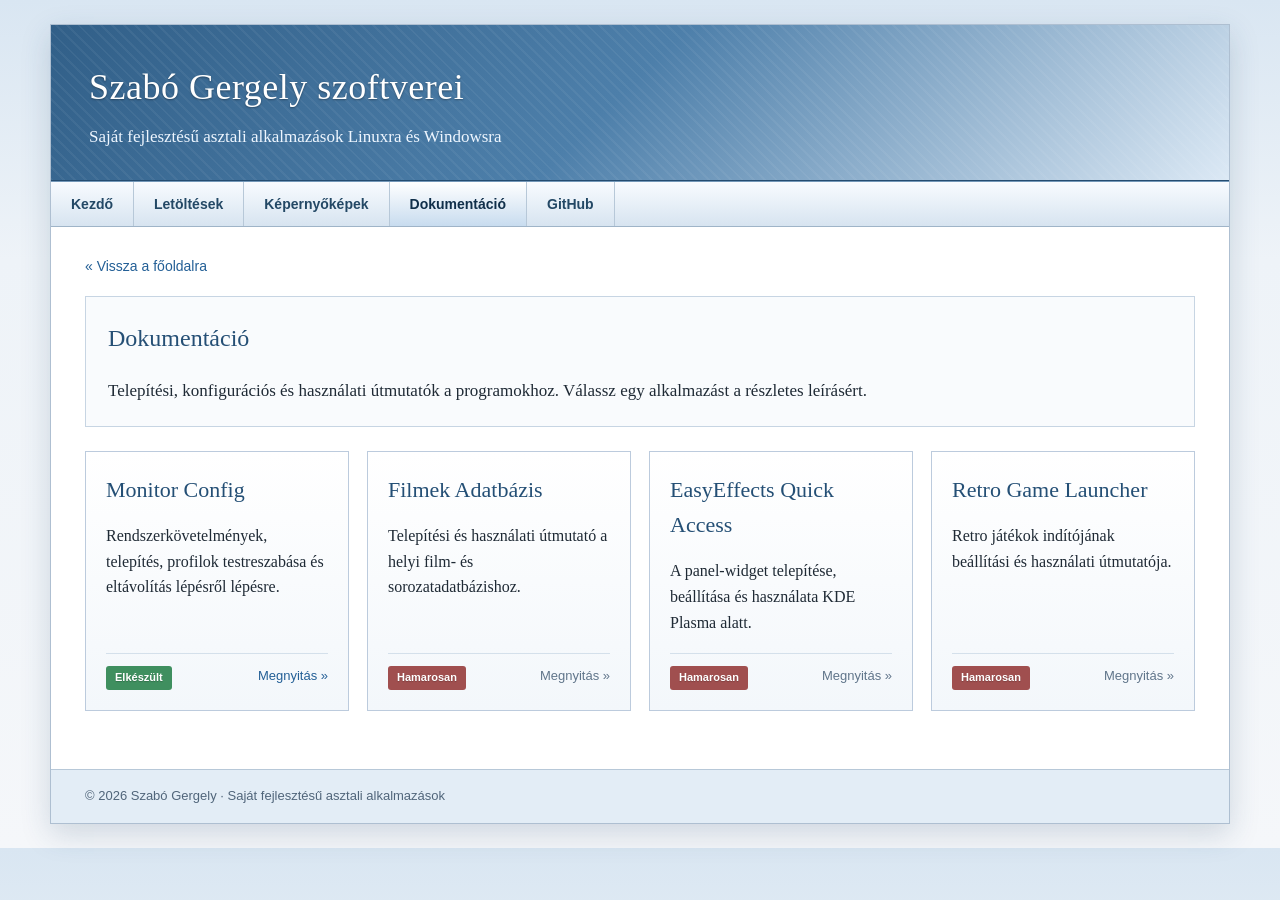
==== dokumentacio/index.html @ 49385f99 "Dokumentáció oldal elkezdése + style.css" ====
<!DOCTYPE html>
<html lang="hu">
<head>
    <meta charset="UTF-8">
    <meta name="viewport" content="width=device-width, initial-scale=1.0">
    <title>Dokumentáció – Szabó Gergely szoftverei</title>
    <link rel="stylesheet" href="../style.css">
    <link rel="icon" href="../favicon.ico" sizes="any">
    <link rel="icon" type="image/png" href="../favicon-32x32.png" sizes="32x32">
    <link rel="icon" type="image/png" href="../favicon-16x16.png" sizes="16x16">
    <link rel="apple-touch-icon" href="../apple-touch-icon.png">
</head>
<body>

    <div class="page">

        <header class="site-header">
            <div class="header-inner">
                <h1>Szabó Gergely szoftverei</h1>
                <p>Saját fejlesztésű asztali alkalmazások Linuxra és Windowsra</p>
            </div>
        </header>

        <nav class="main-nav">
            <a href="../index.html">Kezdő</a>
            <a href="../letoltesek/index.html">Letöltések</a>
            <a href="../kepernyokepek/index.html">Képernyőképek</a>
            <a href="../dokumentacio/index.html" class="active">Dokumentáció</a>
            <a href="https://github.com/szabogergely26" title="A projekt GitHub főoldala">GitHub</a>
        </nav>

        <main class="content">

            <p class="back-link"><a href="../index.html">« Vissza a főoldalra</a></p>

            <section class="intro-box">
                <h2>Dokumentáció</h2>
                <p>
                    Telepítési, konfigurációs és használati útmutatók a programokhoz.
                    Válassz egy alkalmazást a részletes leírásért.
                </p>
            </section>

            <section class="app-grid">

                <article class="app-card">
                    <div class="card-body">
                        <h3>Monitor Config</h3>
                        <p>
                            Rendszerkövetelmények, telepítés, profilok testreszabása
                            és eltávolítás lépésről lépésre.
                        </p>
                    </div>
                    <div class="card-footer">
                        <span class="badge-inline badge-stable">Elkészült</span>
                        <a href="monitor-config.html">Megnyitás »</a>
                    </div>
                </article>

                <article class="app-card">
                    <div class="card-body">
                        <h3>Filmek Adatbázis</h3>
                        <p>
                            Telepítési és használati útmutató a helyi film- és
                            sorozatadatbázishoz.
                        </p>
                    </div>
                    <div class="card-footer">
                        <span class="badge-inline badge-dev">Hamarosan</span>
                        <span class="disabled-link">Megnyitás »</span>
                    </div>
                </article>

                <article class="app-card">
                    <div class="card-body">
                        <h3>EasyEffects Quick Access</h3>
                        <p>
                            A panel-widget telepítése, beállítása és használata
                            KDE Plasma alatt.
                        </p>
                    </div>
                    <div class="card-footer">
                        <span class="badge-inline badge-dev">Hamarosan</span>
                        <span class="disabled-link">Megnyitás »</span>
                    </div>
                </article>

                <article class="app-card">
                    <div class="card-body">
                        <h3>Retro Game Launcher</h3>
                        <p>
                            Retro játékok indítójának beállítási és használati
                            útmutatója.
                        </p>
                    </div>
                    <div class="card-footer">
                        <span class="badge-inline badge-dev">Hamarosan</span>
                        <span class="disabled-link">Megnyitás »</span>
                    </div>
                </article>

            </section>

        </main>

        <footer class="site-footer">
            <p>© 2026 Szabó Gergely · Saját fejlesztésű asztali alkalmazások</p>
        </footer>

    </div>

</body>
</html>
---- style.css ----
/* Project Styles  - main */

* {
    box-sizing: border-box;
}

body {
    margin: 0;
    padding: 24px 0;
    background:
        linear-gradient(180deg, #d9e6f2 0%, #eef3f8 260px, #f5f7fa 100%);
    color: #1f2a35;
    font-family: Georgia, "Times New Roman", serif;
    font-size: 16px;
    line-height: 1.6;
}

a {
    color: #235f96;
    text-decoration: none;
}

a:hover {
    color: #143f66;
    text-decoration: underline;
}

.page {
     width: min(1180px, calc(100% - 48px));
    margin: 0 auto;
    background: #ffffff;
    border: 1px solid #aebfd1;
    box-shadow: 0 10px 28px rgba(35, 70, 105, 0.18);
}

.site-header {
    background:
        linear-gradient(135deg, #315f88 0%, #4d7faa 48%, #dce9f5 100%);
    border-bottom: 1px solid #244c70;
    color: #ffffff;
}

.header-inner {
    padding: 34px 38px 30px 38px;
    background:
        repeating-linear-gradient(
            45deg,
            rgba(255, 255, 255, 0.05),
            rgba(255, 255, 255, 0.05) 2px,
            transparent 2px,
            transparent 8px
        );
}

.site-header h1 {
    margin: 0;
    font-size: 36px;
    font-weight: normal;
    letter-spacing: 0.5px;
    text-shadow: 0 1px 2px rgba(0, 0, 0, 0.35);
}

.site-header p {
    margin: 6px 0 0 0;
    font-size: 17px;
    color: #eef6ff;
}

.main-nav {
    display: flex;
    gap: 0;
    background: linear-gradient(180deg, #f8fbff 0%, #d7e4f0 100%);
    border-top: 1px solid #7397b8;
    border-bottom: 1px solid #9fb4c8;
}

.main-nav a {
    display: block;
    padding: 11px 20px;
    color: #234865;
    font-family: Arial, Helvetica, sans-serif;
    font-size: 14px;
    font-weight: bold;
    border-right: 1px solid #b7c8d8;
    text-decoration: none;
}

.main-nav a:hover,
.main-nav a.active {
    background: linear-gradient(180deg, #ffffff 0%, #c8dcef 100%);
    color: #102f4a;
}

.content {
    padding: 28px 34px 34px 34px;
}

.intro-box,
.featured,
.info-box {
    background: #f9fbfd;
    border: 1px solid #c7d5e3;
    padding: 22px;
    margin-bottom: 24px;
}

.intro-box h2,
.featured h2,
.info-box h3 {
    margin-top: 0;
    color: #254f75;
    font-weight: normal;
}

.intro-box p {
    margin-bottom: 0;
    font-size: 17px;
}

.featured-card {
    background: #ffffff;
    border: 1px solid #b8c7d8;
    padding: 24px;
    box-shadow: inset 0 1px 0 #ffffff;
}

.featured-card h3 {
    margin-top: 0;
    margin-bottom: 8px;
    font-size: 28px;
    color: #1f4d73;
    font-weight: normal;
}

.meta-list {
    margin: 18px 0;
    padding-left: 20px;
}

.button-row {
    display: flex;
    flex-wrap: wrap;
    gap: 10px;
    margin-top: 18px;
}

.button {
    display: inline-block;
    padding: 8px 15px;
    background: linear-gradient(180deg, #ffffff 0%, #dce8f4 100%);
    border: 1px solid #8caac5;
    color: #1f4d73;
    font-family: Arial, Helvetica, sans-serif;
    font-size: 14px;
    font-weight: bold;
    text-decoration: none;
    box-shadow: 0 1px 2px rgba(0, 0, 0, 0.08);
}

.button:hover {
    background: linear-gradient(180deg, #3f78aa 0%, #26577f 100%);
    color: #ffffff;
    text-decoration: none;
}

.button.primary {
    background: linear-gradient(180deg, #4e88ba 0%, #2f638f 100%);
    color: #ffffff;
    border-color: #214f77;
}

.button.primary:hover {
    background: linear-gradient(180deg, #2f638f 0%, #1f4669 100%);
}

.app-grid {
    display: grid;
    grid-template-columns: repeat(auto-fit, minmax(230px, 1fr));
    gap: 18px;
    margin: 24px 0;
}

.app-card {
    min-height: 245px;
    padding: 20px;
    background: linear-gradient(180deg, #ffffff 0%, #f3f7fb 100%);
    border: 1px solid #bccbdd;
    transition:
        transform 0.18s ease,
        box-shadow 0.18s ease,
        border-color 0.18s ease;
}

.app-card:hover {
    transform: translateY(-4px);
    border-color: #6f99bd;
    box-shadow: 0 10px 22px rgba(38, 82, 121, 0.18);
}

.app-card h3 {
    margin-top: 0;
    margin-bottom: 10px;
    color: #244f75;
    font-size: 22px;
    font-weight: normal;
}

.app-card p {
    margin-bottom: 18px;
}

.card-footer {
    display: flex;
    justify-content: space-between;
    gap: 10px;
    margin-top: auto;
    padding-top: 12px;
    border-top: 1px solid #d4e0eb;
    font-family: Arial, Helvetica, sans-serif;
    font-size: 13px;
}

.card-footer span {
    color: #60758a;
}

.info-columns {
    display: grid;
    grid-template-columns: 1fr 1fr;
    gap: 18px;
}

.info-box {
    margin-bottom: 0;
}

.site-footer {
    padding: 16px 34px;
    background: #e3edf6;
    border-top: 1px solid #b7c8d8;
    color: #50657a;
    font-family: Arial, Helvetica, sans-serif;
    font-size: 13px;
}

.site-footer p {
    margin: 0;
}

@media (max-width: 1020px) {
    body {
        padding: 0;
    }

    .page {
        width: 100%;
        border-left: none;
        border-right: none;
    }
}

@media (max-width: 760px) {
    .main-nav {
        flex-wrap: wrap;
    }

    .main-nav a {
        flex: 1 1 50%;
    }

    .app-grid,
    .info-columns {
        grid-template-columns: 1fr;
    }

    .content {
        padding: 22px;
    }

    .site-header h1 {
        font-size: 29px;
    }
}

/* ------------------------------------------------------------------------------------------------------------------------------------------------ */



/* Monito-Config page styles */

.back-link {
    margin: 0 0 18px 0;
    font-family: Arial, Helvetica, sans-serif;
    font-size: 14px;
}

.screenshot-frame {
    background: #ffffff;
    border: 1px solid #c7d5e3;
    padding: 22px;
    margin-bottom: 24px;
}

.screenshot-frame h3 {
    margin-top: 0;
    color: #254f75;
    font-weight: normal;
}

.screenshot-grid {
    display: grid;
    grid-template-columns: repeat(auto-fit, minmax(260px, 1fr));
    gap: 16px;
    margin-top: 16px;
}

.screenshot-grid img {
    width: 100%;
    height: auto;
    border: 1px solid #bccbdd;
    box-shadow: 0 2px 6px rgba(38, 82, 121, 0.12);
}

.download-section {
    background: #f9fbfd;
    border: 1px solid #c7d5e3;
    padding: 22px;
    margin-bottom: 24px;
}

.download-section h3 {
    margin-top: 0;
    color: #254f75;
    font-weight: normal;
}

.button.disabled {
    background: #e6ebf1;
    color: #8a97a5;
    border-color: #c7d1db;
    cursor: not-allowed;
    box-shadow: none;
}

.button.disabled:hover {
    background: #e6ebf1;
    color: #8a97a5;
    text-decoration: none;
}



/* ------------------------------------------------------------------------------------------------------------------------------------------------- */


/* Általános info szekció: Mi ez?, Dokumentáció, stb. */
.info-section {
    background: #f9fbfd;
    border: 1px solid #c7d5e3;
    padding: 22px;
    margin-bottom: 24px;
}

.info-section h3 {
    margin-top: 0;
    color: #254f75;
    font-weight: normal;
}

.info-section p:last-of-type {
    margin-bottom: 0;
}

/* Főbb funkciók: kártyarács */
.feature-grid {
    display: grid;
    grid-template-columns: repeat(auto-fit, minmax(200px, 1fr));
    gap: 14px;
    margin-top: 16px;
}

.feature-card {
    background: #ffffff;
    border: 1px solid #bccbdd;
    padding: 16px;
}

.feature-card h4 {
    margin: 0 0 8px 0;
    color: #244f75;
    font-size: 16px;
    font-weight: bold;
    font-family: Arial, Helvetica, sans-serif;
}

.feature-card p {
    margin: 0;
    font-size: 14px;
}





/* Kártya thumbnail kép + badge */
.card-thumb {
    position: relative;
    margin: -20px -20px 14px -20px;
    overflow: hidden;    /* EZ HIÁNYZOTT - ez vágja le a képet a doboz méretére */
}

.card-thumb img {
    width: 100%;
    height: 140px;
    object-fit: cover;
    display: block;
    border-bottom: 1px solid #bccbdd;
}

.badge {
    position: absolute;
    top: 10px;
    right: 10px;
    padding: 3px 9px;
    font-family: Arial, Helvetica, sans-serif;
    font-size: 11px;
    font-weight: bold;
    border-radius: 3px;
    color: #ffffff;
    text-shadow: 0 1px 1px rgba(0,0,0,0.2);
}

.badge-stable { background: #3f8f5f; }
.badge-preview { background: #c78a2e; }
.badge-dev { background: #a04f4f; }

/* Inline badge (nem abszolút pozicionálva) a doksi-kártyák láblécéhez */
.badge-inline {
    position: static;
    padding: 3px 9px;
    font-family: Arial, Helvetica, sans-serif;
    font-size: 11px;
    font-weight: bold;
    border-radius: 3px;
    color: #ffffff;
    text-shadow: 0 1px 1px rgba(0,0,0,0.2);
}

.disabled-link {
    color: #a3b1bf;
    cursor: not-allowed;
}

.card-footer .badge-inline {
    color: #ffffff;
}

.card-body {
    flex: 1;
}

.platform-icons {
    display: flex;
    gap: 6px;
    align-items: center;
}

/* app-card most flex-oszlopként viselkedik, hogy a footer mindig alul legyen */
.app-card {
    display: flex;
    flex-direction: column;
}

/* info-columns 3 oszlopra bővítve */
.info-columns {
    grid-template-columns: repeat(3, 1fr);
}

@media (max-width: 900px) {
    .info-columns {
        grid-template-columns: 1fr;
    }
}

/* ------------------------------------------------------------------------------------------------------------------------------------------------- */

/* Képernyőképek galéria: kattintható thumbnail + CSS-alapú lightbox (JS nélkül) */

.thumb-link {
    display: block;
    cursor: zoom-in;
    animation: thumb-fade-in 0.5s ease both;
    transition: transform 0.25s ease, box-shadow 0.25s ease;
    position: relative;
}

.thumb-link:hover {
    text-decoration: none;
    transform: translateY(-6px) scale(1.05);
    box-shadow: 0 14px 30px rgba(38, 82, 121, 0.35);
    z-index: 2;
}

.thumb-link img {
    display: block;
    width: 100%;
    height: auto;
    transition: filter 0.25s ease;
}

.thumb-link:hover img {
    filter: brightness(1.03);
}

@keyframes thumb-fade-in {
    from {
        opacity: 0;
        transform: translateY(8px);
    }
    to {
        opacity: 1;
        transform: translateY(0);
    }
}

/* Staggerelt betöltés: minden rácsban a képek kicsit egymás után jelennek meg */
.screenshot-grid .thumb-link:nth-child(1) { animation-delay: 0.02s; }
.screenshot-grid .thumb-link:nth-child(2) { animation-delay: 0.08s; }
.screenshot-grid .thumb-link:nth-child(3) { animation-delay: 0.14s; }
.screenshot-grid .thumb-link:nth-child(4) { animation-delay: 0.20s; }
.screenshot-grid .thumb-link:nth-child(5) { animation-delay: 0.26s; }
.screenshot-grid .thumb-link:nth-child(6) { animation-delay: 0.32s; }
.screenshot-grid .thumb-link:nth-child(7) { animation-delay: 0.38s; }
.screenshot-grid .thumb-link:nth-child(8) { animation-delay: 0.44s; }
.screenshot-grid .thumb-link:nth-child(9) { animation-delay: 0.50s; }

.lightbox {
    display: none;
    position: fixed;
    top: 0;
    left: 0;
    width: 100%;
    height: 100%;
    padding: 40px;
    background: rgba(15, 25, 35, 0.85);
    align-items: center;
    justify-content: center;
    z-index: 100;
    cursor: zoom-out;
    animation: lightbox-fade-in 0.25s ease;
}

.lightbox:target {
    display: flex;
}

.lightbox img {
    max-width: 100%;
    max-height: 100%;
    border: 3px solid #ffffff;
    box-shadow: 0 10px 30px rgba(0, 0, 0, 0.5);
    animation: lightbox-zoom-in 0.25s ease;
}

@keyframes lightbox-fade-in {
    from { opacity: 0; }
    to { opacity: 1; }
}

@keyframes lightbox-zoom-in {
    from {
        opacity: 0;
        transform: scale(0.93);
    }
    to {
        opacity: 1;
        transform: scale(1);
    }
}
/* ------------------------------------------------------------------------------------------------------------------------------------------------- */

/* Képernyőképek galéria: Rács / Szalag nézetváltó (checkbox + :checked trükk, JS nélkül) */

.view-toggle-row {
    display: flex;
    justify-content: flex-end;
    margin-bottom: 20px;
}

.view-toggle-input {
    display: none;
}

.view-toggle-label {
    display: inline-block;
    user-select: none;
}

.view-toggle-label::before {
    content: "☰  Szalag nézet";
}

.view-toggle-input:checked + .view-toggle-label::before {
    content: "⊞  Rács nézet";
}

/* Szalag nézetben (checkbox bejelölve) minden galéria egy vízszintesen görgethető sorrá válik.
   A checkbox most egy wrapper divben van, ezért :has()-szal jelöljük ki a tartalom-konténert. */
.content:has(#view-toggle:checked) section.screenshot-frame .screenshot-grid {
    display: flex;
    flex-wrap: nowrap;
    overflow-x: auto;
    gap: 16px;
    padding-bottom: 12px;
    -webkit-overflow-scrolling: touch;
}

.content:has(#view-toggle:checked) section.screenshot-frame .thumb-link {
    flex: 0 0 auto;
    width: 280px;
    max-width: none;
    margin: 0;
}

.content:has(#view-toggle:checked) section.screenshot-frame .screenshot-grid::-webkit-scrollbar {
    height: 10px;
}

.content:has(#view-toggle:checked) section.screenshot-frame .screenshot-grid::-webkit-scrollbar-track {
    background: #e3edf6;
}

.content:has(#view-toggle:checked) section.screenshot-frame .screenshot-grid::-webkit-scrollbar-thumb {
    background: #8caac5;
    border-radius: 5px;
}
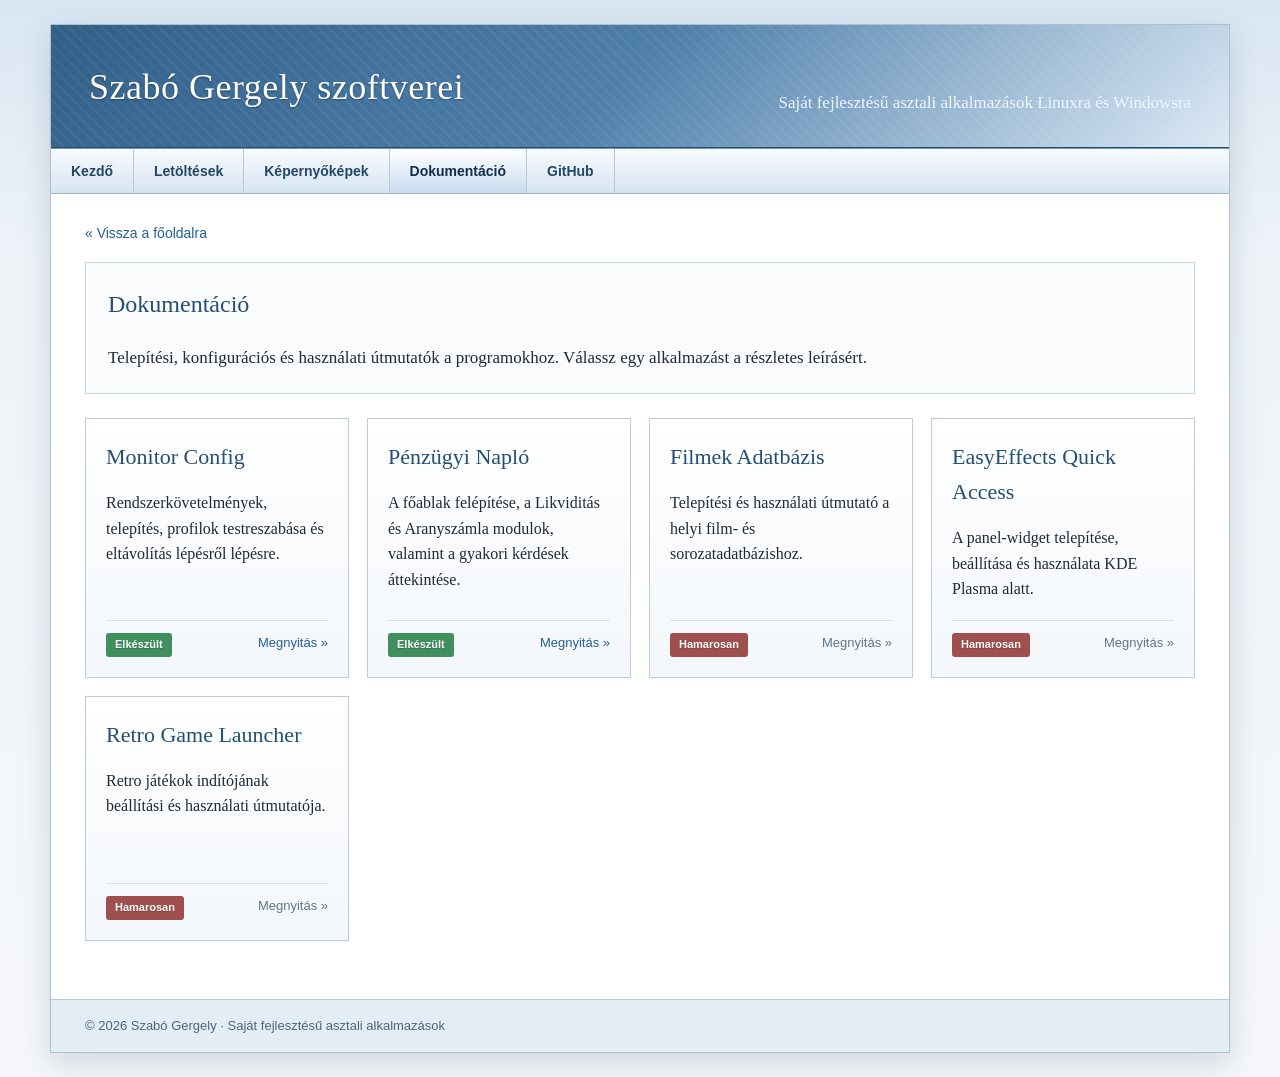
==== commit 34501136: "Dokumentáció: Pénzügyi-Napló" ====
--- a/dokumentacio/index.html
+++ b/dokumentacio/index.html
@@ -59,6 +59,20 @@
 
                 <article class="app-card">
                     <div class="card-body">
+                        <h3>Pénzügyi Napló</h3>
+                        <p>
+                            A főablak felépítése, a Likviditás és Aranyszámla
+                            modulok, valamint a gyakori kérdések áttekintése.
+                        </p>
+                    </div>
+                    <div class="card-footer">
+                        <span class="badge-inline badge-stable">Elkészült</span>
+                        <a href="penzugyi-naplo.html">Megnyitás »</a>
+                    </div>
+                </article>
+
+                <article class="app-card">
+                    <div class="card-body">
                         <h3>Filmek Adatbázis</h3>
                         <p>
                             Telepítési és használati útmutató a helyi film- és
--- a/style.css
+++ b/style.css
@@ -50,6 +50,18 @@
             transparent 2px,
             transparent 8px
         );
+    display: flex;
+    justify-content: space-between;
+    align-items: flex-end;
+    gap: 20px;
+    flex-wrap: wrap;
+}
+
+.header-author {
+    margin: 0;
+    font-size: 15px;
+    color: #eef6ff;
+    white-space: nowrap;
 }
 
 .site-header h1 {
@@ -171,6 +183,32 @@
 
 .button.primary:hover {
     background: linear-gradient(180deg, #2f638f 0%, #1f4669 100%);
+}
+
+/* Telepítés szekció több ága (pl. Stabil / Előzetes) — újrafelhasználható minta */
+.install-branch {
+    margin-top: 40px;
+}
+
+.install-branch:first-of-type {
+    margin-top: 10px;
+}
+
+.install-branch-title {
+    display: flex;
+    align-items: center;
+    gap: 10px;
+    margin: 0 0 4px 0;
+    font-size: 15px;
+    font-weight: normal;
+    color: #4a5b6c;
+}
+
+
+/* Telepítési szekció vége*/
+
+.install-branch .button-row {
+    margin-top: 10px;
 }
 
 .app-grid {
@@ -433,6 +471,270 @@
 .badge-stable { background: #3f8f5f; }
 .badge-preview { background: #c78a2e; }
 .badge-dev { background: #a04f4f; }
+
+/* ------------------------------------------------------------------------------------------------------------------------------------------------- */
+
+/* Frissítés/hiba állapot-jelvény a kártyákon (bal felső sarok) — csak akkor jelenik meg,
+   ha az adott kártyához tartozik updateStatus adat. Kattintható, modalt nyit. */
+.update-badge {
+    position: absolute;
+    top: 10px;
+    left: 10px;
+    padding: 3px 9px;
+    font-family: Arial, Helvetica, sans-serif;
+    font-size: 11px;
+    font-weight: bold;
+    border-radius: 3px;
+    color: #ffffff;
+    text-shadow: 0 1px 1px rgba(0,0,0,0.2);
+    border: none;
+    cursor: pointer;
+    line-height: 1.4;
+}
+
+.update-badge:hover {
+    filter: brightness(1.08);
+}
+
+.update-badge-updated { background: #2f6fb0; }
+.update-badge-fixing  { background: #c78a2e; }
+
+/* ------------------------------------------------------------------------------------------------------------------------------------------------- */
+
+/* Kiemelt sáv: a carousel a megszokott helyén, a Frissítések/Javítások doboz
+   viszont "kitör" a fehér .page keretből, és mellette lebeg egy önálló panelként.
+   Ehhez a .featured-row a pozicionálási referenciapont (position: relative). */
+.featured-row {
+    position: relative;
+    margin-bottom: 24px;
+}
+
+.featured-row .featured,
+.featured-row .single-card {
+    margin-bottom: 0;
+}
+
+/* A .updates-box egy "ablak" keretben lebeg a carousel mellett, .featured-row-hoz
+   képest abszolút pozicionálva. A .updates-window a külső keret + címsor + árnyék,
+   a .updates-box marad a görgethető tartalom-terület. */
+
+.updates-window {
+    position: absolute;
+    top: -350px;
+    left: 105%;
+    width: 250px;
+    margin-left: 18px;
+    background: #f9fbfd;
+    border: 1px solid #a9bccf;
+    box-shadow: 0 18px 40px rgba(20, 40, 65, 0.28), 0 4px 10px rgba(20, 40, 65, 0.14);
+    box-sizing: border-box;
+    overflow: hidden;
+}
+
+.updates-titlebar {
+    display: flex;
+    align-items: center;
+    gap: 7px;
+    padding: 8px 12px;
+    background: linear-gradient(180deg, #4d7faa 0%, #315f88 100%);
+    border-bottom: 1px solid #244c70;
+}
+
+.updates-titlebar .dot {
+    width: 9px;
+    height: 9px;
+    border-radius: 50%;
+    display: inline-block;
+}
+
+.updates-titlebar .dot-red { background: #e0605a; }
+.updates-titlebar .dot-yellow { background: #e0b555; }
+.updates-titlebar .dot-green { background: #5cb87a; }
+
+.updates-titlebar span.updates-titlebar-label {
+    margin-left: 4px;
+    font-family: Arial, Helvetica, sans-serif;
+    font-size: 12px;
+    font-weight: bold;
+    color: #eef6ff;
+    letter-spacing: 0.02em;
+}
+
+.updates-box {
+    height: auto;
+    max-height: 500px;
+    width: 100%;
+    padding: 16px 18px;
+    display: flex;
+    flex-direction: column;
+    gap: 14px;
+    overflow-y: auto;
+    box-sizing: border-box;
+}
+
+/* Ha a jobb oldali margó (ablak szél - .page szél) kisebb, mint amennyi a
+   panelnek + réseknek kellene, essen vissza a carousel alá — ez a
+   media query pontosan a .page képletéből (min(1180px, 100%-48px))
+   levezetett küszöbön vált. */
+@media (max-width: 1760px) {
+    .updates-window {
+        position: static;
+        margin-left: 0;
+        margin-top: 18px;
+        width: 100%;
+        top: auto;
+    }
+}
+
+.updates-box h4 {
+    margin: 0 0 8px 0;
+    font-family: Arial, Helvetica, sans-serif;
+    font-size: 13px;
+    font-weight: bold;
+    text-transform: uppercase;
+    letter-spacing: 0.04em;
+    display: flex;
+    align-items: center;
+    gap: 6px;
+}
+
+.updates-box h4.updates-heading-updated { color: #2f6fb0; }
+.updates-box h4.updates-heading-fixing  { color: #a06a1e; }
+
+.updates-box ul {
+    list-style: none;
+    margin: 0;
+    padding: 0;
+    display: flex;
+    flex-direction: column;
+    gap: 4px;
+}
+
+.updates-box li {
+    border-bottom: 1px dashed #d6e0ea;
+}
+
+.updates-box li:last-child {
+    border-bottom: none;
+}
+
+.updates-box button.update-entry {
+    display: block;
+    width: 100%;
+    text-align: left;
+    background: none;
+    border: none;
+    padding: 6px 4px;
+    font-family: Georgia, "Times New Roman", serif;
+    font-size: 13px;
+    color: #1f2a35;
+    cursor: pointer;
+    line-height: 1.35;
+}
+
+.updates-box button.update-entry:hover {
+    background: #eef4fa;
+}
+
+.updates-box button.update-entry .entry-app {
+    display: block;
+    font-family: Arial, Helvetica, sans-serif;
+    font-size: 11px;
+    font-weight: bold;
+    color: #4e88ba;
+    text-transform: uppercase;
+    letter-spacing: 0.03em;
+    margin-bottom: 2px;
+}
+
+.updates-box .updates-empty {
+    font-size: 12px;
+    color: #8a97a5;
+    font-style: italic;
+    margin: 0;
+}
+
+/* ------------------------------------------------------------------------------------------------------------------------------------------------- */
+
+/* Modal a frissítés/hiba részleteinek megjelenítéséhez */
+.update-modal-overlay {
+    position: fixed;
+    inset: 0;
+    background: rgba(20, 30, 40, 0.55);
+    display: flex;
+    align-items: center;
+    justify-content: center;
+    padding: 20px;
+    z-index: 1000;
+}
+
+.update-modal {
+    background: #ffffff;
+    border: 1px solid #aebfd1;
+    box-shadow: 0 14px 34px rgba(0,0,0,0.3);
+    max-width: 480px;
+    width: 100%;
+    max-height: 80vh;
+    overflow-y: auto;
+    padding: 24px 26px;
+    position: relative;
+}
+
+.update-modal-close {
+    position: absolute;
+    top: 12px;
+    right: 14px;
+    background: none;
+    border: none;
+    font-size: 20px;
+    line-height: 1;
+    color: #6b7c8c;
+    cursor: pointer;
+    padding: 4px;
+}
+
+.update-modal-close:hover {
+    color: #1f2a35;
+}
+
+.update-modal-kind {
+    display: inline-block;
+    padding: 3px 9px;
+    font-family: Arial, Helvetica, sans-serif;
+    font-size: 11px;
+    font-weight: bold;
+    border-radius: 3px;
+    color: #ffffff;
+    margin-bottom: 12px;
+}
+
+.update-modal-kind.kind-updated { background: #2f6fb0; }
+.update-modal-kind.kind-fixing  { background: #c78a2e; }
+
+.update-modal h3 {
+    margin: 0 0 4px 0;
+    color: #254f75;
+}
+
+.update-modal .update-modal-date {
+    margin: 0 0 14px 0;
+    font-family: Arial, Helvetica, sans-serif;
+    font-size: 12px;
+    color: #8a97a5;
+}
+
+.update-modal .update-modal-body {
+    margin: 0;
+}
+
+.update-modal .update-modal-body ul {
+    margin: 8px 0 0 0;
+    padding-left: 20px;
+}
+
+.update-modal .update-modal-body li {
+    margin-bottom: 4px;
+}
 
 /* Inline badge (nem abszolút pozicionálva) a doksi-kártyák láblécéhez */
 .badge-inline {
@@ -634,3 +936,302 @@
     background: #8caac5;
     border-radius: 5px;
 }
+
+/* ------------------------------------------------------------------------------------------------------------------------------------------------- */
+
+/* Kiemelt alkalmazás carousel (featured-root) */
+
+.featured-track {
+    position: relative;
+    overflow: hidden;
+    min-height: 220px;
+}
+
+.slide {
+    position: absolute;
+    top: 0;
+    left: 0;
+    width: 100%;
+    height: 100%;
+    box-sizing: border-box;
+    display: flex;
+    align-items: center;
+    gap: 28px;
+    padding: 28px 34px;
+    pointer-events: none;
+}
+
+.slide.active {
+    pointer-events: auto;
+}
+
+/* ==================================================================
+   ÁTMENETI EFFEKT
+   A HTML/JS oldalon a FEATURED_CONFIG.TRANSITION dönti el melyik fusson:
+   TRANSITION: 1 -> áttűnés (fade), TRANSITION: 0 -> csúsztatás
+   Itt lent nincs mit szerkeszteni, csak a fenti index.html-ben a számot.
+   ================================================================== */
+
+.featured.anim-fade .slide {
+    opacity: 0;
+    transition: opacity 0.5s ease;
+}
+
+.featured.anim-fade .slide.active {
+    opacity: 1;
+}
+
+.featured.anim-slide .slide {
+    opacity: 0;
+    transform: translateX(-24px);
+    transition: opacity 0.4s ease, transform 0.4s ease;
+}
+
+.featured.anim-slide .slide.active {
+    opacity: 1;
+    transform: translateX(0);
+}
+
+.slide-thumb {
+    flex: 0 0 220px;
+    height: 160px;
+    display: flex;
+    align-items: center;
+    justify-content: center;
+}
+
+.slide-thumb img {
+    max-width: 100%;
+    max-height: 100%;
+    object-fit: contain;
+    display: block;
+    box-shadow: 0 4px 14px rgba(0, 0, 0, 0.25);
+}
+
+.slide-thumb-placeholder {
+    font-family: Arial, Helvetica, sans-serif;
+    font-size: 13px;
+    color: #8a97a5;
+}
+
+.slide-body {
+    flex: 1;
+    min-width: 0;
+}
+
+.slide-eyebrow {
+    margin: 0 0 6px 0;
+    font-family: Arial, Helvetica, sans-serif;
+    font-size: 12px;
+    font-weight: bold;
+    text-transform: uppercase;
+    letter-spacing: 0.05em;
+}
+
+.slide-body .slide-title {
+    margin: 0 0 8px 0;
+}
+
+.slide-desc {
+    margin: 0 0 16px 0;
+    max-width: 60ch;
+}
+
+.slide.theme-dark .slide-eyebrow {
+    color: #8ec7f2;
+}
+
+.slide.theme-dark .slide-title {
+    color: #ffffff;
+}
+
+.slide.theme-dark .slide-desc {
+    color: #d7e3ee;
+}
+
+.slide.theme-light .slide-eyebrow {
+    color: #4e88ba;
+}
+
+.slide.theme-light .slide-title {
+    color: #254f75;
+}
+
+.slide.theme-light .slide-desc {
+    color: #3d4c5a;
+}
+
+.nav-arrow {
+    position: absolute;
+    top: 50%;
+    transform: translateY(-50%);
+    width: 34px;
+    height: 34px;
+    border-radius: 50%;
+    background: linear-gradient(180deg, #ffffff 0%, #dce8f4 100%);
+    border: 1px solid #8caac5;
+    color: #1f4d73;
+    font-family: Arial, Helvetica, sans-serif;
+    font-size: 14px;
+    cursor: pointer;
+    display: flex;
+    align-items: center;
+    justify-content: center;
+    box-shadow: 0 1px 2px rgba(0, 0, 0, 0.08);
+    z-index: 2;
+}
+
+.nav-arrow:hover {
+    background: linear-gradient(180deg, #3f78aa 0%, #26577f 100%);
+    color: #ffffff;
+    border-color: #214f77;
+}
+
+.nav-prev {
+    left: 6px;
+}
+
+.nav-next {
+    right: 6px;
+}
+
+.dots {
+    display: flex;
+    justify-content: center;
+    gap: 8px;
+    margin-top: 16px;
+}
+
+.dot {
+    width: 8px;
+    height: 8px;
+    border-radius: 50%;
+    background: #c7d5e3;
+    border: 1px solid #8caac5;
+    padding: 0;
+    cursor: pointer;
+}
+
+.dot.active {
+    background: #2f638f;
+    border-color: #214f77;
+}
+
+
+
+
+.info-section pre {
+    background: #1f2a35;
+    color: #eef3f8;
+    padding: 16px 18px;
+    margin: 16px 0 0 0;
+    overflow-x: auto;
+    border: 1px solid #0f1720;
+    font-family: "Consolas", "Menlo", monospace;
+    font-size: 13px;
+    line-height: 1.7;
+    white-space: pre;
+}
+
+.info-section pre code {
+    background: none;
+    border: none;
+    padding: 0;
+    color: inherit;
+    font-family: inherit;
+}
+
+.info-section code {
+    background: #eef3f8;
+    border: 1px solid #c7d5e3;
+    padding: 2px 6px;
+    font-family: "Consolas", "Menlo", monospace;
+    font-size: 13px;
+    color: #1f4d73;
+}
+
+
+
+
+
+/* ------------------------------------------------------------------------------------------------------------------------------------------------- */
+
+/* AI-megjegyzés sáv (teljes szélesség, felül, "Tudomásul vettem" gombig marad) */
+
+.ai-bar {
+    display: flex;
+    align-items: center;
+    justify-content: center;
+    gap: 14px;
+    flex-wrap: wrap;
+    padding: 8px 20px;
+    background: linear-gradient(180deg, #fdeceb 0%, #fbdad8 100%);
+    border-bottom: 1px solid #e39a96;
+    color: #b23a34;
+    font-family: Arial, Helvetica, sans-serif;
+    font-size: 13px;
+    line-height: 1.4;
+    text-align: center;
+}
+
+.ai-bar-text {
+    margin: 0;
+}
+
+.ai-bar-accept {
+    flex: 0 0 auto;
+    padding: 4px 12px;
+    background: linear-gradient(180deg, #ffffff 0%, #cdeaD5 100%);
+    border: 1px solid #6fae80;
+    color: #1f4d31;
+    font-family: Arial, Helvetica, sans-serif;
+    font-size: 12px;
+    font-weight: bold;
+    cursor: pointer;
+    white-space: nowrap;
+}
+
+.ai-bar-accept:hover {
+    background: linear-gradient(180deg, #4a9560 0%, #35744a 100%);
+    color: #ffffff;
+    border-color: #2c5c3b;
+}
+
+.ai-bar {
+    display: flex;
+    align-items: center;
+    justify-content: center;
+    gap: 14px;
+    flex-wrap: wrap;
+    padding: 10px 20px;
+    background: linear-gradient(180deg, #fdeceb 0%, #fbdad8 100%);
+    border-bottom: 1px solid #e39a96;
+    box-shadow: 0 4px 12px rgba(178, 58, 52, 0.18), inset 0 1px 0 rgba(255, 255, 255, 0.6);
+    color: #b23a34;
+    font-family: Arial, Helvetica, sans-serif;
+    font-size: 13px;
+    line-height: 1.4;
+    text-align: center;
+    position: relative;
+    z-index: 10;
+
+    max-height: 100px;
+    overflow: hidden;
+    transition: max-height 0.4s ease, opacity 0.35s ease, padding 0.4s ease;
+}
+
+.ai-bar.hiding {
+    opacity: 0;
+    max-height: 0;
+    padding-top: 0;
+    padding-bottom: 0;
+    border-bottom-width: 0;
+    box-shadow: none;
+}
+
+@media (max-width: 600px) {
+    .ai-bar {
+        padding: 8px 12px;
+        font-size: 12.5px;
+    }
+}
